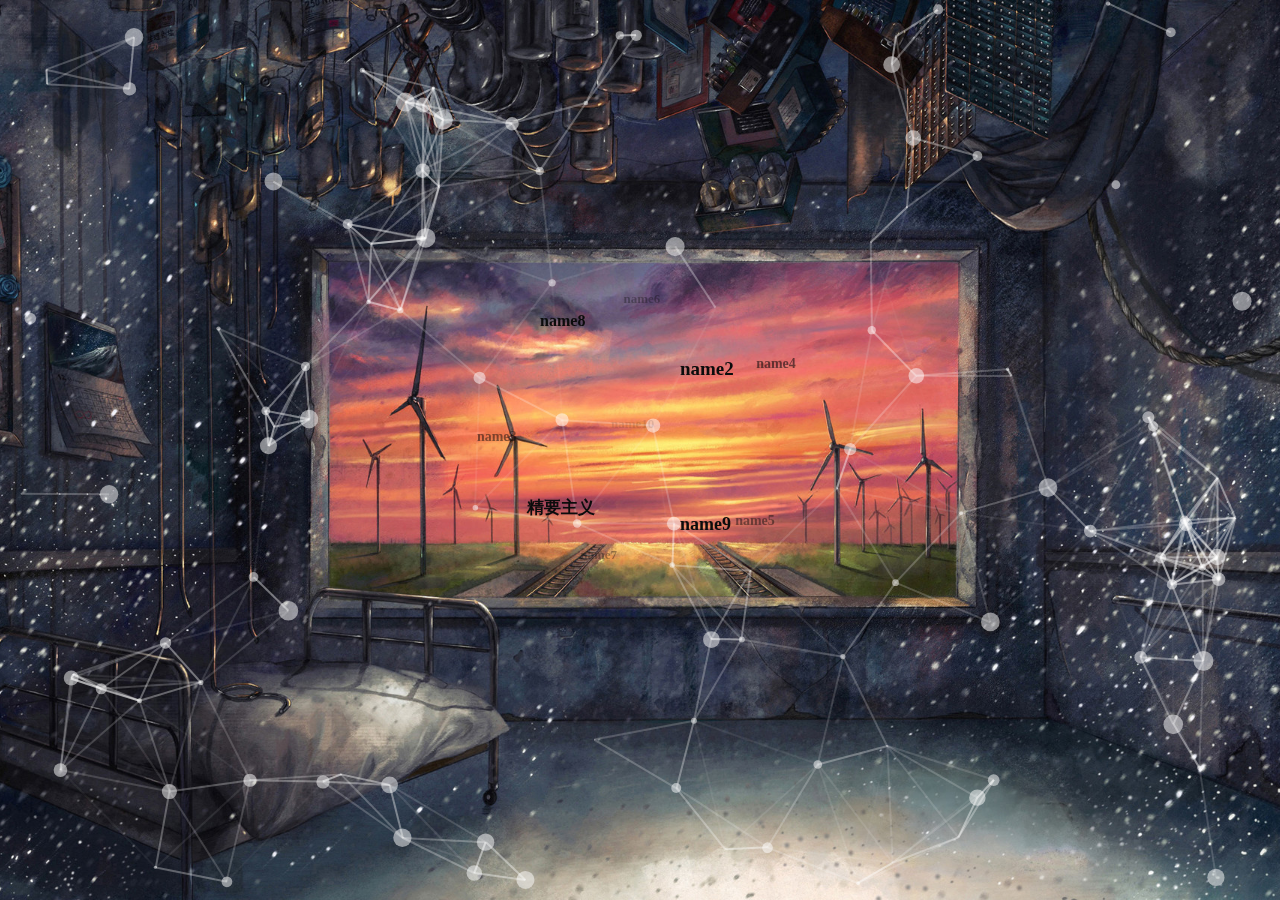
==== index.html @ 5f8caa2a "20211112-test for github pages" ====
<!DOCTYPE html>
<html lang="en">
<head>
    <meta charset="utf-8">
    <title>Reading-notes</title>
    <meta name="viewport" content="width=device-width, initial-scale=1.0, minimum-scale=1.0, maximum-scale=1.0, user-scalable=no">
    <link rel="stylesheet" href="docs/css/style.css">
    <link rel="stylesheet" href="docs/css/cloudLabel.css" />
</head>
<body>

    <!-- particles.js container -->
    <div id="particles-js"></div>

    <!--虽然index.html在docs目录下, ...但-->
    <div id="tagsList">
        <a href="J/精要主义.md" target="_blank" >精要主义</a>
        <a href="" target="_blank" >name2</a>
        <a href="" target="_blank" >name3</a>
        <a href="" target="_blank" >name4</a>
        <a href="" target="_blank" >name5</a>
        <a href="" target="_blank" >name6</a>
        <a href="" target="_blank" >name7</a>
        <a href="" target="_blank" >name8</a>
        <a href="" target="_blank" >name9</a>
        <a href="" target="_blank" >name10</a>
    </div>

<!-- scripts -->
<script src="docs/js/particles.min.js"></script>
<script src="docs/js/app.js"></script>
<script src="docs/js/cloudLabel.js"></script>

</body>
</html>
---- docs/css/style.css ----
/* =============================================================================
   HTML5 CSS Reset Minified - Eric Meyer
   ========================================================================== */

html,body,div,span,object,iframe,h1,h2,h3,h4,h5,h6,p,blockquote,pre,abbr,address,cite,code,del,dfn,em,img,ins,kbd,q,samp,small,strong,sub,sup,var,b,i,dl,dt,dd,ol,ul,li,fieldset,form,label,legend,table,caption,tbody,tfoot,thead,tr,th,td,article,aside,canvas,details,figcaption,figure,footer,header,hgroup,menu,nav,section,summary,time,mark,audio,video{margin:0;padding:0;border:0;outline:0;font-size:100%;vertical-align:baseline;background:transparent}
body{line-height:1}
article,aside,details,figcaption,figure,footer,header,hgroup,menu,nav,section{display:block}
nav ul{list-style:none}
blockquote,q{quotes:none}
blockquote:before,blockquote:after,q:before,q:after{content:none}
a{margin:0;padding:0;font-size:100%;vertical-align:baseline;background:transparent;text-decoration:none}
mark{background-color:#ff9;color:#000;font-style:italic;font-weight:bold}
del{text-decoration:line-through}
abbr[title],dfn[title]{border-bottom:1px dotted;cursor:help}
table{border-collapse:collapse;border-spacing:0}
hr{display:block;height:1px;border:0;border-top:1px solid #ccc;margin:1em 0;padding:0}
input,select{vertical-align:middle}
li{list-style:none}


/* =============================================================================
   My CSS
   ========================================================================== */

/* ---- base ---- */

html,body{ 
	width:100%;
	height:100%;
	background:#111;
}

html{
  -webkit-tap-highlight-color: rgba(0, 0, 0, 0);
}

body{
  font:normal 75% Arial, Helvetica, sans-serif;
}

canvas{
  display:block;
  vertical-align:bottom;
}

/* ---- particles.js container ---- */

#particles-js{
  width: 100%;
  height: 100%;
  background-color: #b61924;
  background-image: url('../img/1.jpg');
  background-size: cover;
  background-position: 50% 50%;
  background-repeat: no-repeat;
}
---- docs/css/cloudLabel.css ----
/* cloudLabel的位置, */
#tagsList { position:fixed; top:20%; left:0; right:0; margin: 0 auto; width:500px; height:500px; z-index:999999999999999;}
/* #tagsList { position: relative; width:370px; height:300px; z-index:999999999999999;} */
/* 设置a的样式 */
#tagsList a { position: absolute; top: 0px; left: 0px;
    font-family: Microsoft YaHei; color: #0b0c0c; 
    font-weight: bold; text-decoration: none; padding: 3px 6px; }
/* 鼠标hover时变色并增大字符间距 */
#tagsList a:hover { color: #2ee8f5; letter-spacing: 2px; }
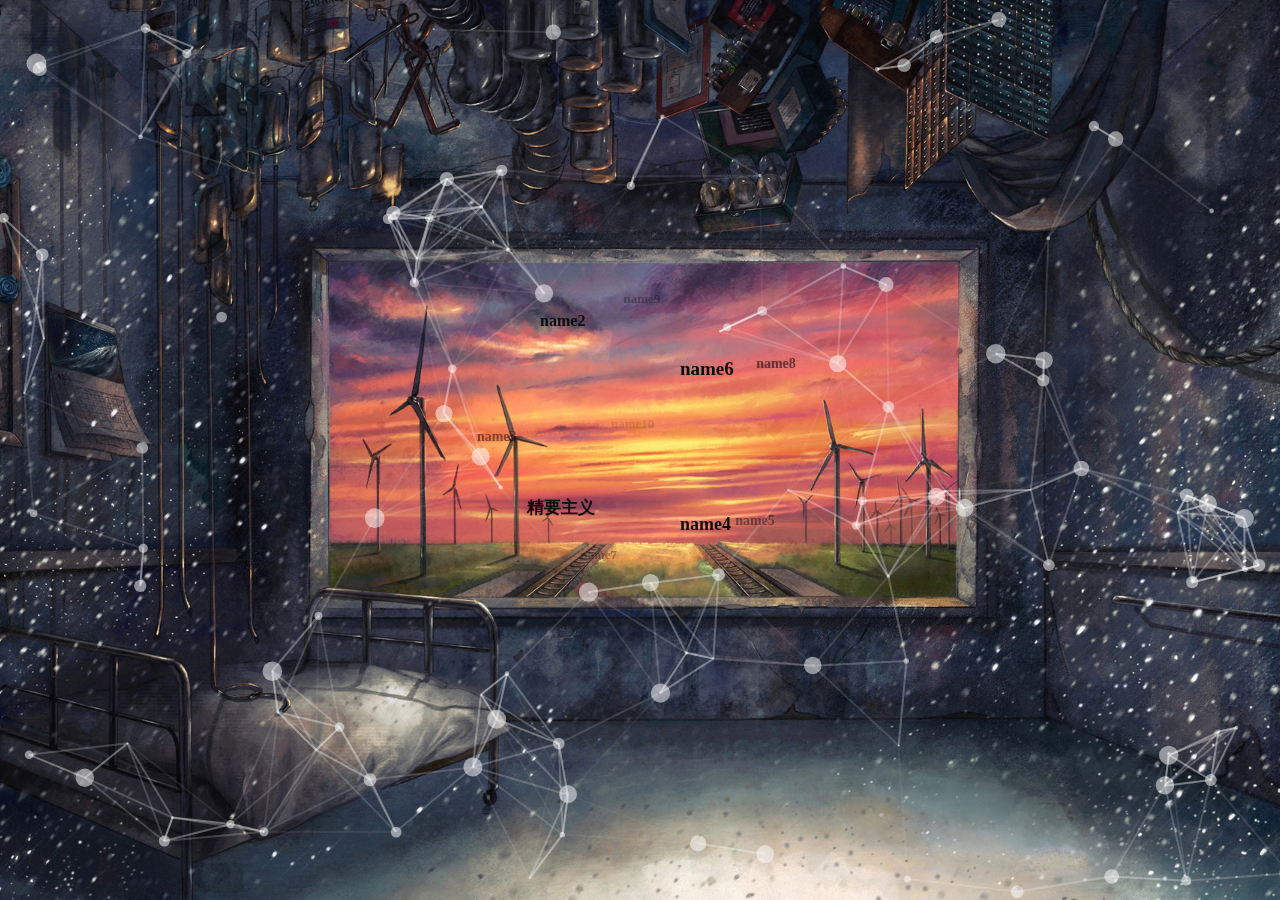
==== commit d65a3906: "20211112-Win" ====
--- a/index.html
+++ b/index.html
@@ -1,7 +1,7 @@
 <!DOCTYPE html>
-<html lang="en">
+<html>
 <head>
-    <meta charset="utf-8">
+    <meta charset="utf-8" />
     <title>Reading-notes</title>
     <meta name="viewport" content="width=device-width, initial-scale=1.0, minimum-scale=1.0, maximum-scale=1.0, user-scalable=no">
     <link rel="stylesheet" href="docs/css/style.css">
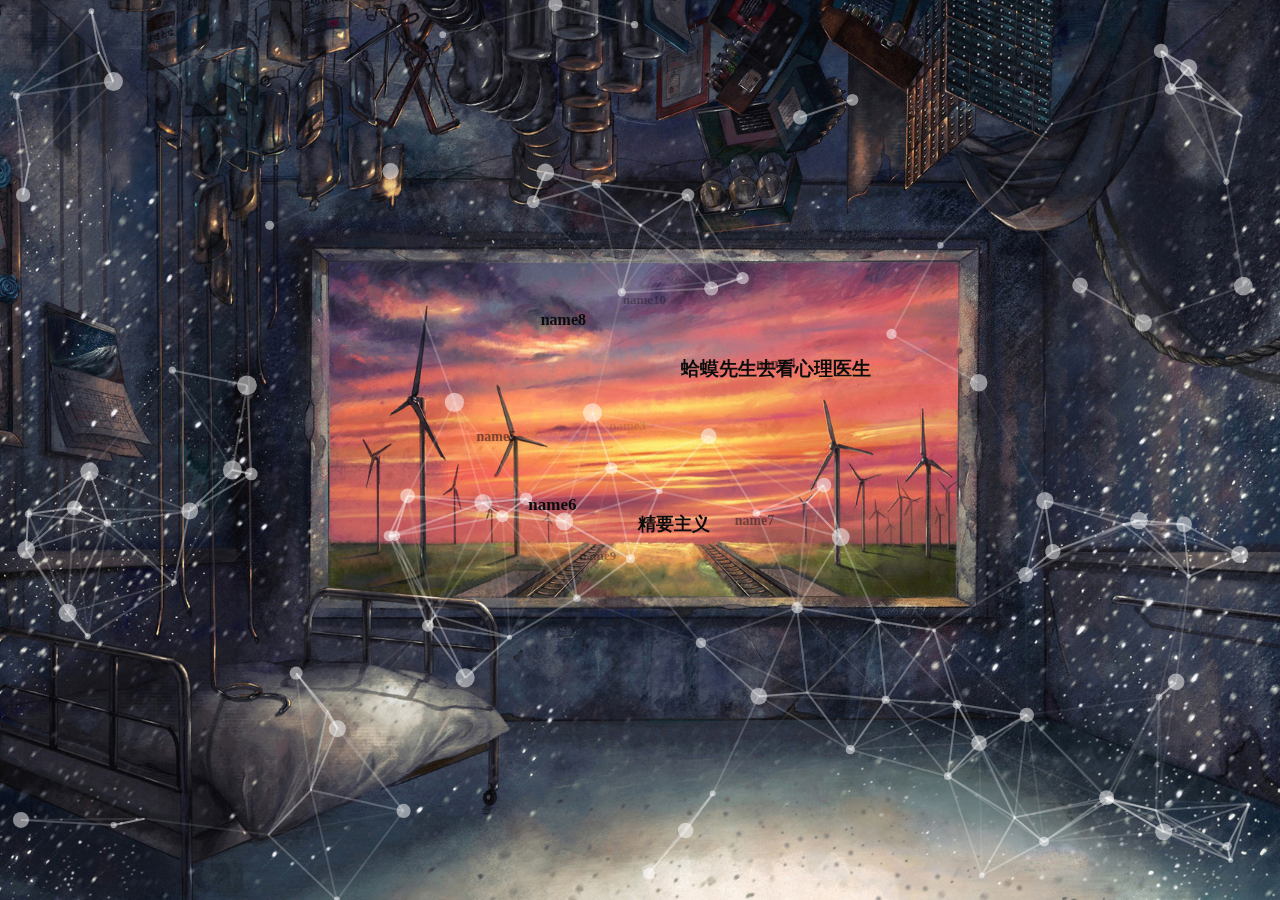
==== commit 32e3c406: "20211114-Mac" ====
--- a/index.html
+++ b/index.html
@@ -15,7 +15,7 @@
     <!--虽然index.html在docs目录下, ...但-->
     <div id="tagsList">
         <a href="J/精要主义.md" target="_blank" >精要主义</a>
-        <a href="" target="_blank" >name2</a>
+        <a href="H/蛤蟆先生去看心理医生.html" target="_blank" >蛤蟆先生去看心理医生</a>
         <a href="" target="_blank" >name3</a>
         <a href="" target="_blank" >name4</a>
         <a href="" target="_blank" >name5</a>
@@ -26,6 +26,9 @@
         <a href="" target="_blank" >name10</a>
     </div>
 
+    <!-- <div>
+        <h1>fjlakdfjalfkjaskdfj</h1>
+    </div> -->
 <!-- scripts -->
 <script src="docs/js/particles.min.js"></script>
 <script src="docs/js/app.js"></script>
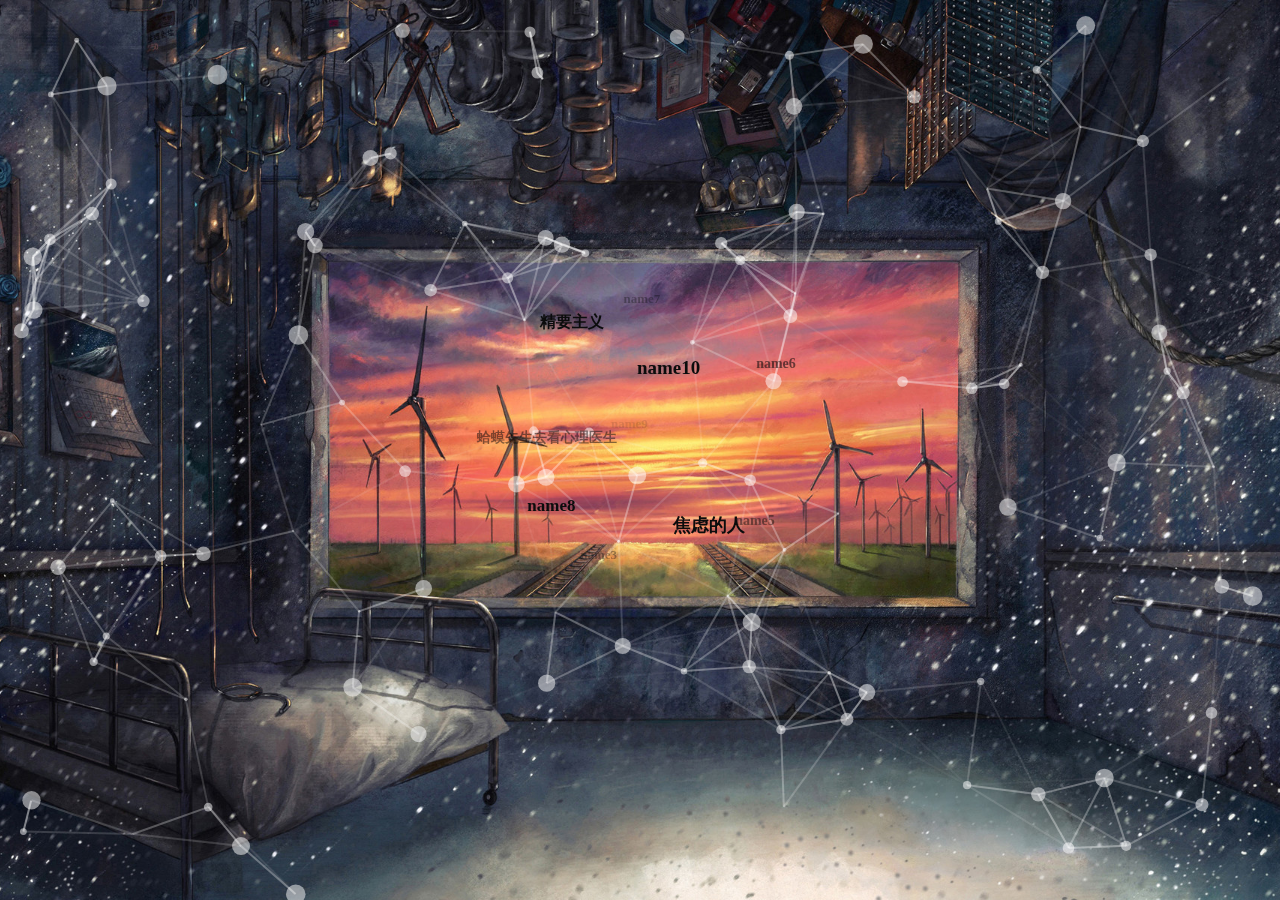
==== commit e2f6da80: "20211115-Win" ====
--- a/index.html
+++ b/index.html
@@ -4,8 +4,8 @@
     <meta charset="utf-8" />
     <title>Reading-notes</title>
     <meta name="viewport" content="width=device-width, initial-scale=1.0, minimum-scale=1.0, maximum-scale=1.0, user-scalable=no">
-    <link rel="stylesheet" href="docs/css/style.css">
-    <link rel="stylesheet" href="docs/css/cloudLabel.css" />
+    <link rel="stylesheet" href="style/css/style.css">
+    <link rel="stylesheet" href="style/css/cloudLabel.css" />
 </head>
 <body>
 
@@ -14,10 +14,11 @@
 
     <!--虽然index.html在docs目录下, ...但-->
     <div id="tagsList">
+        <!-- J -->
+        <a href="J/焦虑的人.html" target="_blank" >焦虑的人</a>
         <a href="J/精要主义.md" target="_blank" >精要主义</a>
         <a href="H/蛤蟆先生去看心理医生.html" target="_blank" >蛤蟆先生去看心理医生</a>
         <a href="" target="_blank" >name3</a>
-        <a href="" target="_blank" >name4</a>
         <a href="" target="_blank" >name5</a>
         <a href="" target="_blank" >name6</a>
         <a href="" target="_blank" >name7</a>
@@ -30,9 +31,9 @@
         <h1>fjlakdfjalfkjaskdfj</h1>
     </div> -->
 <!-- scripts -->
-<script src="docs/js/particles.min.js"></script>
-<script src="docs/js/app.js"></script>
-<script src="docs/js/cloudLabel.js"></script>
+<script src="style/js/particles.min.js"></script>
+<script src="style/js/app.js"></script>
+<script src="style/js/cloudLabel.js"></script>
 
 </body>
 </html>
--- a/style/css/style.css
+++ b/style/css/style.css
@@ -0,0 +1,56 @@
+/* =============================================================================
+   HTML5 CSS Reset Minified - Eric Meyer
+   ========================================================================== */
+
+html,body,div,span,object,iframe,h1,h2,h3,h4,h5,h6,p,blockquote,pre,abbr,address,cite,code,del,dfn,em,img,ins,kbd,q,samp,small,strong,sub,sup,var,b,i,dl,dt,dd,ol,ul,li,fieldset,form,label,legend,table,caption,tbody,tfoot,thead,tr,th,td,article,aside,canvas,details,figcaption,figure,footer,header,hgroup,menu,nav,section,summary,time,mark,audio,video{margin:0;padding:0;border:0;outline:0;font-size:100%;vertical-align:baseline;background:transparent}
+body{line-height:1}
+article,aside,details,figcaption,figure,footer,header,hgroup,menu,nav,section{display:block}
+nav ul{list-style:none}
+blockquote,q{quotes:none}
+blockquote:before,blockquote:after,q:before,q:after{content:none}
+a{margin:0;padding:0;font-size:100%;vertical-align:baseline;background:transparent;text-decoration:none}
+mark{background-color:#ff9;color:#000;font-style:italic;font-weight:bold}
+del{text-decoration:line-through}
+abbr[title],dfn[title]{border-bottom:1px dotted;cursor:help}
+table{border-collapse:collapse;border-spacing:0}
+hr{display:block;height:1px;border:0;border-top:1px solid #ccc;margin:1em 0;padding:0}
+input,select{vertical-align:middle}
+li{list-style:none}
+
+
+/* =============================================================================
+   My CSS
+   ========================================================================== */
+
+/* ---- base ---- */
+
+html,body{ 
+	width:100%;
+	height:100%;
+	background:#111;
+}
+
+html{
+  -webkit-tap-highlight-color: rgba(0, 0, 0, 0);
+}
+
+body{
+  font:normal 75% Arial, Helvetica, sans-serif;
+}
+
+canvas{
+  display:block;
+  vertical-align:bottom;
+}
+
+/* ---- particles.js container ---- */
+
+#particles-js{
+  width: 100%;
+  height: 100%;
+  background-color: #b61924;
+  background-image: url('../img/1.jpg');
+  background-size: cover;
+  background-position: 50% 50%;
+  background-repeat: no-repeat;
+}
--- a/style/css/cloudLabel.css
+++ b/style/css/cloudLabel.css
@@ -0,0 +1,9 @@
+/* cloudLabel的位置, */
+#tagsList { position:fixed; top:20%; left:0; right:0; margin: 0 auto; width:500px; height:500px; z-index:999999999999999;}
+/* #tagsList { position: relative; width:370px; height:300px; z-index:999999999999999;} */
+/* 设置a的样式 */
+#tagsList a { position: absolute; top: 0px; left: 0px;
+    font-family: Microsoft YaHei; color: #0b0c0c; 
+    font-weight: bold; text-decoration: none; padding: 3px 6px; }
+/* 鼠标hover时变色并增大字符间距 */
+#tagsList a:hover { color: #2ee8f5; letter-spacing: 2px; }